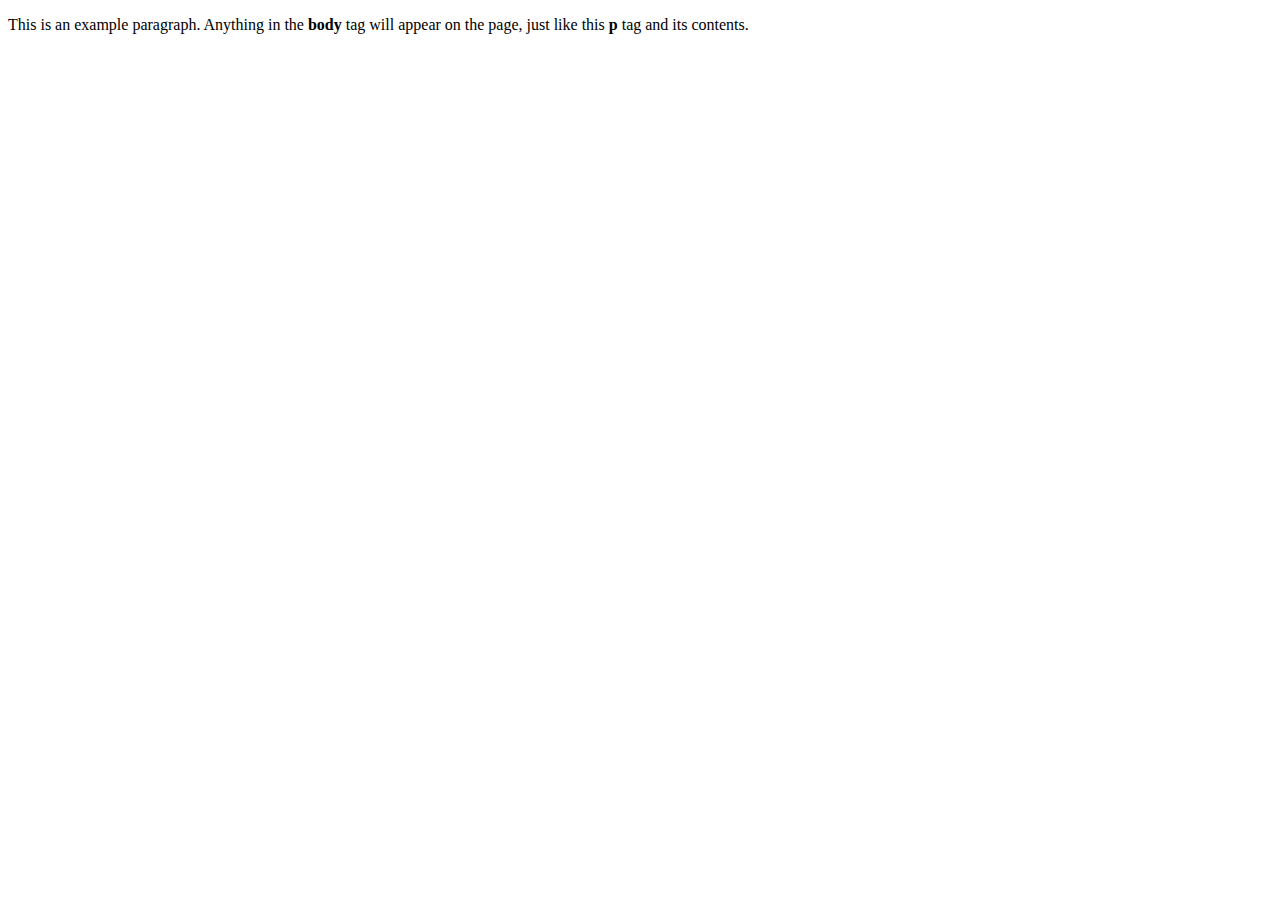
==== index.html @ d2bfbb4c "Create index.html" ====
<!doctype html>
<html>
  <head>
    <title>test</title>
  </head>
  <body>
    <p>This is an example paragraph. Anything in the <strong>body</strong> tag will appear on the page, just like this <strong>p</strong> tag and its contents.</p>
  </body>
</html>
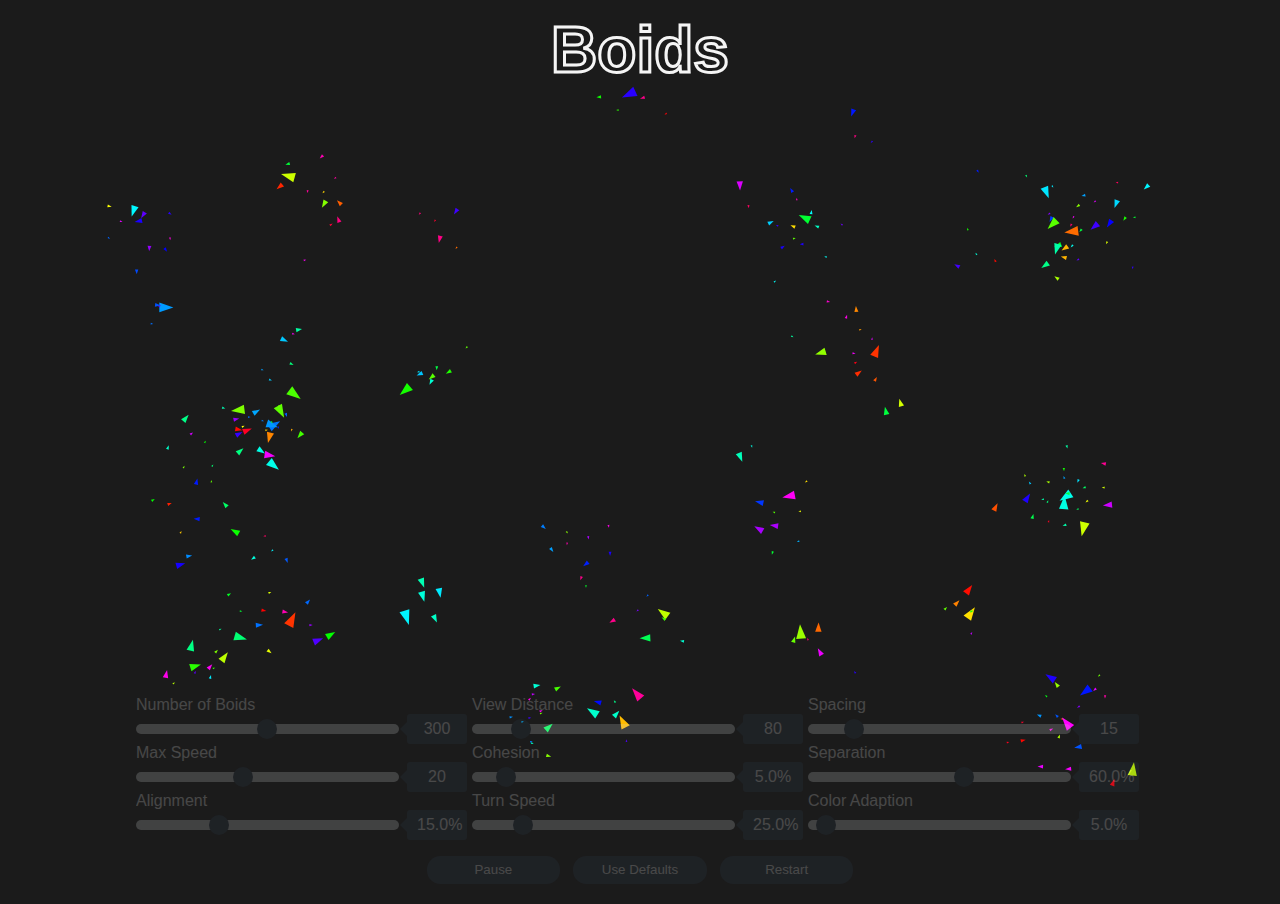
==== commit 28cc5ddd: "1" ====
--- a/index.html
+++ b/index.html
@@ -1,9 +1,19 @@
-<!doctype html>
-<html>
-  <head>
-    <title>test</title>
-  </head>
-  <body>
-    <p>This is an example paragraph. Anything in the <strong>body</strong> tag will appear on the page, just like this <strong>p</strong> tag and its contents.</p>
-  </body>
-</html>
+<!DOCTYPE html>
+<html lang="en">
+
+<head>
+  <meta charset="utf-8">
+  <title>Yew • Boids</title>
+
+  <link rel="stylesheet" href="./index-ca22901a9007c7a8.css">
+  <script
+    type="module">import init from './index-a46036a64adc41f5.js'; 
+    init('./index-a46036a64adc41f5_bg.wasm');
+  </script>
+</head>
+
+<body>
+
+</body>
+
+</html>--- a/index-ca22901a9007c7a8.css
+++ b/index-ca22901a9007c7a8.css
@@ -0,0 +1 @@
+html,body{margin:0;padding:0;background:#1b1b1b;color:whitesmoke;font-family:"Roboto", sans-serif;height:100%;overflow:hidden}.title{-webkit-text-fill-color:transparent;-webkit-text-stroke-width:3px;-webkit-text-stroke-color:whitesmoke;position:absolute;margin:0.2em 0 0 0;width:100%;text-align:center;font-size:4em;text-transform:full-width}.simulation-window{height:100%;width:100%}.panel{position:absolute;bottom:0;margin:0 5em;padding:5em 0 1em 0;display:flex;flex-direction:column;align-items:center;opacity:20%;transition:500ms ease-in-out}.panel:hover{opacity:unset}.panel__buttons{margin-top:1em}.panel__buttons>*{min-width:10em}.panel__buttons>*:not(:first-child){margin-left:1em}button{color:#fff;background:#2c3e50;padding:0.5em 2em;border:none;border-radius:1em;transition:250ms}button:hover{background:#1abc9c}button:active{transform:scale(0.9)}.settings{display:flex;flex-wrap:wrap;justify-content:center}.settings>*{flex-basis:30%}.slider{width:20em}.slider__label{display:block}.slider__input{-webkit-appearance:none;width:calc(100% - (73px));height:10px;border-radius:5px;background:#d7dcdf;outline:none;padding:0;margin:0}.slider__input::-webkit-slider-thumb{appearance:none;width:20px;height:20px;border-radius:50%;background:#2c3e50;cursor:pointer;transition:background 0.15s ease-in-out}.slider__input::-webkit-slider-thumb:hover{background:#1abc9c}.slider__input:active::-webkit-slider-thumb{background:#1abc9c}.slider__input::-moz-range-thumb{width:20px;height:20px;border:0;border-radius:50%;background:#2c3e50;cursor:pointer;transition:background 0.15s ease-in-out}.slider__input::-moz-range-thumb:hover{background:#1abc9c}.slider__input:active::-moz-range-thumb{background:#1abc9c}.slider__input:focus::-webkit-slider-thumb{box-shadow:0 0 0 3px #fff,0 0 0 6px #1abc9c}.slider__value{display:inline-block;box-sizing:border-box;position:relative;width:60px;color:#fff;line-height:20px;text-align:center;border-radius:3px;background:#2c3e50;padding:5px 10px;margin-left:8px}.slider__value:after{position:absolute;top:8px;left:-7px;width:0;height:0;border-top:7px solid transparent;border-right:7px solid #2c3e50;border-bottom:7px solid transparent;content:""}::-moz-range-track{background:#d7dcdf;border:0}input::-moz-focus-inner,input::-moz-focus-outer{border:0}
